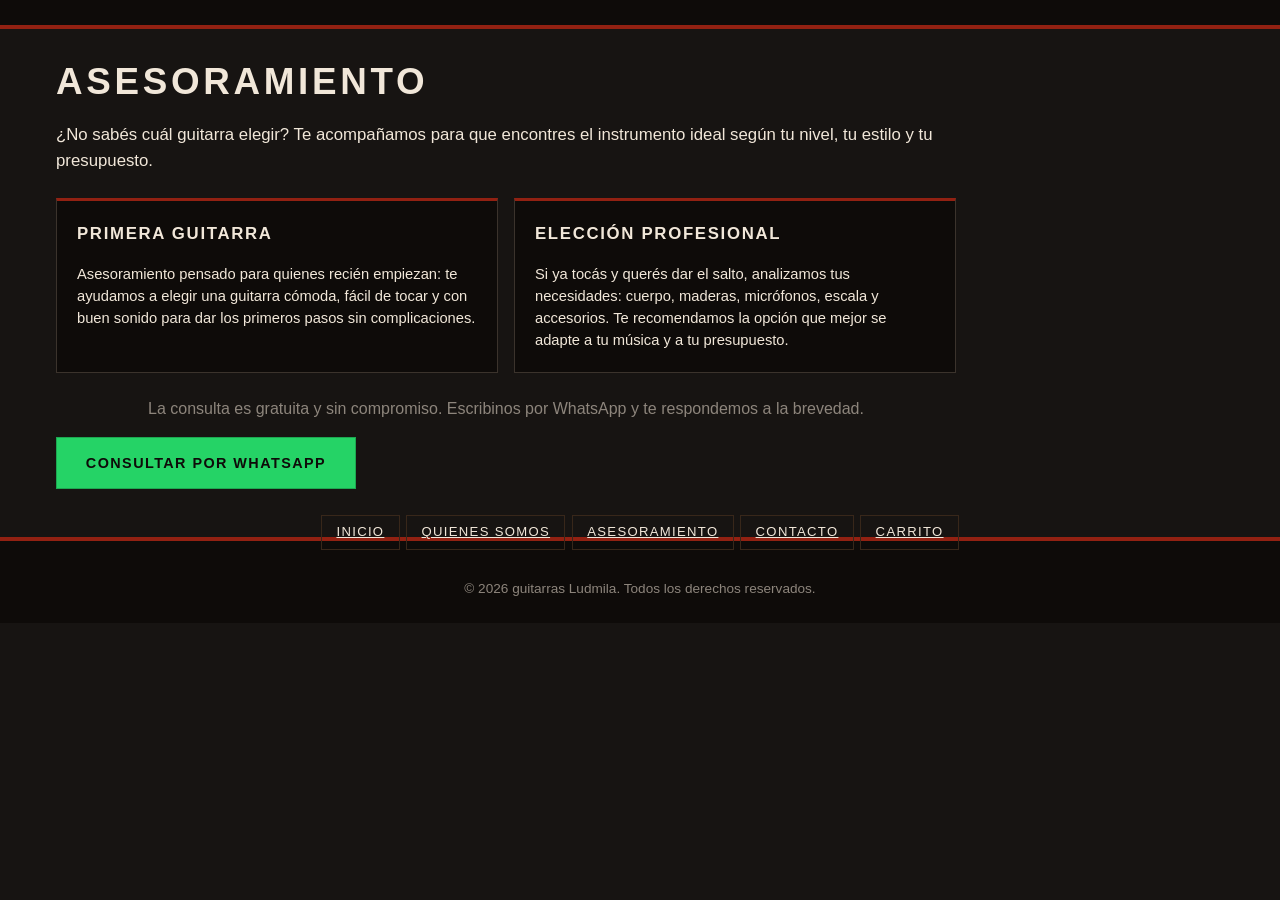
==== asesoramiento.html @ 0a2551b4 "agregue secciones de reseñas, asesoramiento, quienes somos, imagenes nuevas para el ecommerce" ====
<!DOCTYPE html>
<html lang="es">
<head>
    <meta charset="UTF-8">
    <meta name="viewport" content="width=device-width, initial-scale=1.0">
    <meta name="description" content="Servicios de asesoramiento de guitarras Ludmila para elegir tu próximo instrumento">
    <title>Asesoramiento - guitarras Ludmila</title>
    <link rel="stylesheet" href="styles.css">
</head>
<body>
    <header>
        <nav aria-label="Navegación principal">
            <ul>
                <li><a href="index.html">Inicio</a></li>
                <li><a href="index.html#productos">Productos</a></li>
                <li><a href="somos.html">Quienes somos</a></li>
                <li><a href="asesoramiento.html" aria-current="page">Asesoramiento</a></li>
                <li><a href="contacto.html">Contacto</a></li>
                <li><a href="carrito.html">Carrito</a></li>
            </ul>
        </nav>
    </header>

    <main>
        <section id="asesoramiento" aria-labelledby="titulo-asesoramiento">
            <h1 id="titulo-asesoramiento">Asesoramiento</h1>
            <p class="intro">
                ¿No sabés cuál guitarra elegir? Te acompañamos para que encontres el
                instrumento ideal según tu nivel, tu estilo y tu presupuesto.
            </p>

            <div class="servicios-grid">
                <article class="servicio-card">
                    <h2>Primera guitarra</h2>
                    <p>
                        Asesoramiento pensado para quienes recién empiezan: te ayudamos a
                        elegir una guitarra cómoda, fácil de tocar y con buen sonido para
                        dar los primeros pasos sin complicaciones.
                    </p>
                </article>

                <article class="servicio-card">
                    <h2>Elección profesional</h2>
                    <p>
                        Si ya tocás y querés dar el salto, analizamos tus necesidades:
                        cuerpo, maderas, micrófonos, escala y accesorios. Te recomendamos
                        la opción que mejor se adapte a tu música y a tu presupuesto.
                    </p>
                </article>
            </div>

            <p class="cta-texto">
                La consulta es gratuita y sin compromiso. Escribinos por WhatsApp y
                te respondemos a la brevedad.
            </p>

            <a class="btn-whatsapp" href="https://wa.me/5491112345678?text=Hola!%20Quiero%20asesoramiento%20para%20elegir%20una%20guitarra"
               target="_blank" rel="noopener noreferrer">
                Consultar por WhatsApp
            </a>
        </section>
    </main>

    <footer>
        <nav aria-label="Navegación secundaria">
            <ul>
                <li><a href="index.html">Inicio</a></li>
                <li><a href="somos.html">Quienes somos</a></li>
                <li><a href="asesoramiento.html">Asesoramiento</a></li>
                <li><a href="contacto.html">Contacto</a></li>
                <li><a href="carrito.html">Carrito</a></li>
            </ul>
        </nav>
        <p>&copy; 2026 guitarras Ludmila. Todos los derechos reservados.</p>
    </footer>
</body>
</html>
---- styles.css ----
:root {
    --negro: #0e0b09;
    --grafito: #171412;
    --carbon: #211d1a;
    --sepia: #2a241e;
    --gris-metal: #8d857c;
    --marron-oscuro: #38271a;
    --marron: #6f4a2b;
    --marron-claro: #a5774e;
    --rojo-oscuro: #661d19;
    --rojo: #922112;
    --rojo-claro: #d74a33;
    --crema: #f1e7d9;
    --borde: #3b332c;
}

*, *::before, *::after {
    margin: 0;
    padding: 0;
    box-sizing: border-box;
}

.top-banner {
  background-color: #500000; /* Rojo borra de vino / industrial oscuro */
  color: #f0f0f0;
  text-align: center;
  padding: 0.4rem 1rem;
  font-size: 0.8rem;
  letter-spacing: 1px;
  border-bottom: 1px solid #700000;
}

body {
    margin: 0;
    font-family: "Segoe UI", Roboto, Arial, sans-serif;
    background: var(--grafito);
    color: var(--crema);
    line-height: 1.55;
}

img {
    max-width: 100%;
    display: block;
}

a {
    color: var(--rojo-claro);
}

a:hover {
    color: var(--rojo-claro);
}

h1, h2, h3 {
    text-transform: uppercase;
    letter-spacing: 0.1em;
    font-weight: 700;
}

h1 {
    margin: 0 0 0.75rem;
    font-size: clamp(1.6rem, 4vw, 2.3rem);
}

h2 {
    margin: 0 0 1rem;
    font-size: 1.05rem;
    border-bottom: 2px solid var(--rojo);
    padding-bottom: 0.4rem;
}

h3 {
    font-size: 1rem;
}

header {
    background: var(--negro);
    border-bottom: 4px solid var(--rojo);
    padding: 0.75rem 1rem;
    display: flex;
    flex-direction: column;
    gap: 0.5rem;
}

 nav {
    display: flex;
    justify-content: left;
    flex-wrap: wrap;
    gap: 0.5rem;
    margin-top: -50px; 
    margin-bottom: 1rem;
}

nav ul {
    display: flex;
    flex-wrap: wrap;
    gap: 0.4rem;
    list-style: none;
    margin: 0;
    padding: 0;
}

nav a {
    display: inline-block;
    padding: 0.4rem 0.9rem;
    border: 1px solid var(--marron-oscuro);
    color: var(--crema);
    text-transform: uppercase;
    letter-spacing: 0.1em;
    font-size: 0.82rem;
}

nav a[aria-current="page"] {
    background: var(--rojo);
    border-color: var(--rojo);
    color: var(--negro);
}

nav a:hover {
    background: var(--rojo);
    border-color: var(--rojo);
    color: var(--negro);
    text-decoration: none;
}

.buscador {
    display: flex;
    justify-content: flex-end; 
    width: 100%;
    margin-bottom: 1rem;      
}

.buscador form {
    display: flex;
    align-items: center;
    gap: 0.5rem;
    width: fit-content;        /* Se adapta al tamaño del input + botón */
}

.buscador label {
    display: none;             
}

.buscador input {
    width: 220px;              
}

button {
    background: var(--rojo);
    color: var(--negro);
    border: 1px solid var(--rojo-oscuro);
    padding: 0.5rem 1rem;
    text-transform: uppercase;
    letter-spacing: 0.08em;
    font-weight: 700;
    font-size: 0.82rem;
    cursor: pointer;
}

button:hover {
    background: var(--rojo-claro);
}

button[type="reset"] {
    background: transparent;
    color: var(--rojo-claro);
    border-color: var(--marron);
}

button[type="reset"]:hover {
    background: var(--rojo-claro);
    color: var(--negro);
}

input, select, textarea {
    font: inherit;
}

input[type="text"],
input[type="email"],
input[type="tel"],
input[type="number"],
input[type="search"],
select,
textarea {
    background: var(--carbon);
    border: 1px solid var(--borde);
    color: var(--crema);
    padding: 0.5rem 0.6rem;
    width: 100%;
}

input:focus, select:focus, textarea:focus {
    outline: 2px solid var(--rojo-claro);
    outline-offset: 1px;
    border-color: var(--rojo-claro);
}

::placeholder {
    color: var(--gris-metal);
}

main {
    padding: 1.5rem 1rem 3rem;
    max-width: 1200px;
    margin: 0 auto;
}

fieldset {
    border: 1px solid var(--marron-oscuro);
    padding: 1rem;
    margin: 0 0 1rem;
}

legend {
    color: var(--rojo-claro);
    text-transform: uppercase;
    font-size: 0.75rem;
    letter-spacing: 0.14em;
    padding: 0 0.4rem;
}

#filtros {
    background: var(--negro);
    border: 1px solid var(--borde);
    padding: 1rem;
    position: relative;
    z-index: 30;
}

#filtros label {
    font-size: 0.85rem;
}

#destacados,
#productos,
#relacionados {
    display: grid;
    grid-template-columns: repeat(auto-fit, minmax(240px, 1fr));
    gap: 1rem;
}

#destacados h2,
#productos h2,
#relacionados h2 {
    grid-column: 1 / -1;
}

.producto {
    display: flex;
    flex-direction: column;
    gap: 0.35rem;
    background: var(--negro);
    border: 1px solid var(--borde);
    border-top: 3px solid var(--rojo);
    padding-bottom: 1rem;
}

.producto:hover {
    border-color: var(--marron-claro);
}

.producto img {
    width: 100%;
    height: 400px;
    object-fit: cover;
}

.producto h3 {
    margin: 0.75rem 1rem 0;
    font-size: 0.92rem;
}

.producto h3 a {
    color: var(--crema);
}

.producto h3 a:hover {
    color: var(--rojo-claro);
}

.producto p {
    margin: 0.1rem 1rem;
    font-size: 0.86rem;
    color: var(--gris-metal);
}

.producto .precio {
    margin-top: auto;
    color: var(--rojo-claro);
    font-weight: 700;
    font-size: 1.05rem;
    letter-spacing: 0.04em;
}

.producto button {
    align-self: flex-start;
    margin: 0.35rem 1rem 0;
}

#detalle-producto {
    max-width: 900px;
}

#detalle-producto img {
    width: 100%;
    max-width: 480px;
    border: 1px solid var(--borde);
}

#detalle-producto form div {
    max-width: 240px;
    margin-bottom: 0.75rem;
}

#detalle-producto form label {
    display: block;
    text-transform: uppercase;
    font-size: 0.75rem;
    letter-spacing: 0.12em;
    color: var(--gris-metal);
    margin-bottom: 0.25rem;
}

main nav[aria-label="Miga de pan"] ol {
    display: flex;
    flex-wrap: wrap;
    gap: 0.4rem;
    margin: 0 0 1.5rem;
    padding: 0;
    list-style: none;
    font-size: 0.82rem;
}

main nav[aria-label="Miga de pan"] li {
    color: var(--gris-metal);
}

main nav[aria-label="Miga de pan"] li + li::before {
    content: "/";
    margin-right: 0.4rem;
    color: var(--rojo-claro);
}

main nav[aria-label="Miga de pan"] a {
    border: 0;
    padding: 0;
    color: var(--crema);
}

main nav[aria-label="Miga de pan"] a[aria-current="page"],
main nav[aria-label="Miga de pan"] a[aria-current="page"]:hover {
    background: none;
    border: 0;
    color: var(--rojo-claro);
}

table {
    width: 100%;
    border-collapse: collapse;
    font-size: 0.9rem;
}

caption {
    text-align: left;
    padding: 0.5rem 0;
    text-transform: uppercase;
    letter-spacing: 0.08em;
    color: var(--rojo-claro);
    font-size: 0.8rem;
}

th, td {
    border: 1px solid var(--borde);
    padding: 0.5rem 0.65rem;
    text-align: left;
}

thead th {
    background: var(--carbon);
    text-transform: uppercase;
    font-size: 0.72rem;
    letter-spacing: 0.1em;
}

tbody th {
    color: var(--gris-metal);
    font-weight: 600;
}

tfoot th {
    text-transform: uppercase;
    font-size: 0.8rem;
    letter-spacing: 0.08em;
}

tfoot tr:last-child th,
tfoot tr:last-child td {
    border-top: 2px solid var(--rojo);
    color: var(--rojo-claro);
    font-weight: 700;
}

.controles {
    margin: 1rem 0;
}

.controles label {
    display: inline-block;
    border: 1px solid var(--marron-claro);
    color: var(--marron-claro);
    padding: 0.4rem 0.8rem;
    font-size: 0.8rem;
    text-transform: uppercase;
    letter-spacing: 0.08em;
    cursor: pointer;
}

.vista-productos {
    overflow-x: auto;
}

.vista-productos table {
    min-width: 640px;
}

.vista-vacia {
    text-align: center;
    padding: 2rem 1rem;
    border: 1px dashed var(--borde);
}

#asesoramiento {
    max-width: 900px;
}

#asesoramiento .intro {
    font-size: 1.05rem;
    margin-bottom: 1.5rem;
}

.servicios-grid {
    display: grid;
    grid-template-columns: repeat(auto-fit, minmax(260px, 1fr));
    gap: 1rem;
    margin-bottom: 1.5rem;
}

.servicio-card {
    background: var(--negro);
    border: 1px solid var(--borde);
    border-top: 3px solid var(--rojo);
    padding: 1.25rem;
    display: flex;
    flex-direction: column;
    gap: 0.6rem;
}

.servicio-card h2 {
    border-bottom: 0;
    margin: 0;
}

.servicio-card p {
    font-size: 0.92rem;
    color: var(--crema);
    line-height: 1.5;
    margin: 0;
}

.cta-texto {
    text-align: center;
    margin-bottom: 1rem;
    color: var(--gris-metal);
}

.btn-whatsapp {
    display: inline-block;
    background: #25d366;
    color: var(--negro);
    border: 1px solid #1da851;
    padding: 0.85rem 1.8rem;
    text-transform: uppercase;
    letter-spacing: 0.1em;
    font-weight: 700;
    font-size: 0.9rem;
    text-decoration: none;
    cursor: pointer;
}

.btn-whatsapp:hover {
    background: #1da851;
    color: var(--negro);
}

#asesoramiento p:not(.intro):not(.cta-texto) {
    font-size: 0.92rem;
}

#quienes-somos {
    max-width: 760px;
}

#quienes-somos p {
    margin-bottom: 1rem;
    font-size: 1.02rem;
    color: var(--crema);
}

#quienes-somos p::first-letter {
    color: var(--rojo-claro);
}

#contacto form {
    max-width: 760px;
}

#contacto fieldset > div {
    margin-bottom: 0.75rem;
}

#contacto fieldset label span {
    color: var(--rojo-claro);
}

#datos-contacto address {
    border-left: 3px solid var(--rojo);
    background: var(--negro);
    padding: 1rem;
    font-style: normal;
}

address p {
    margin: 0 0 0.35rem;
}

/* Posicionamiento para la tarjeta y el badge */
.card {
  position: relative; /* Necesario para ubicar el badge dentro de la tarjeta */
  overflow: hidden;
  padding: 1rem;
}

.badge {
  position: absolute;
  top: 10px;
  left: 10px;
  background-color: var(--color-primario, #8b0000); /* Tu rojo de variable */
  color: #fff;
  font-size: 0.75rem;
  font-weight: bold;
  padding: 0.25rem 0.5rem;
  border-radius: 3px;
  z-index: 1;
}

/* EFECTO ZOOM EN LA FOTO */
.card-img-container {
  overflow: hidden;
  border-radius: 4px;
}

.card img {
  width: 100%;
  height: 250px;
  transition: transform 0.3s ease; /* Transición suave */
}

/* Al pasar el mouse, la guitarra se agranda un poco */
.card:hover img {
  transform: scale(1.08);
}

/* Seccion de Reseñas */
#resenas {
  margin-top: 2rem;
  padding: 1.5rem 0;
}

#resenas h2 {
  margin-bottom: 1rem;
}

.resenas-grid {
  display: grid;
  grid-template-columns: repeat(auto-fit, minmax(260px, 1fr));
  gap: 1rem;
}

.resena-card {
  background: var(--negro);
  border: 1px solid var(--borde);
  border-top: 3px solid var(--rojo);
  padding: 1.25rem;
  display: flex;
  flex-direction: column;
  gap: 0.5rem;
}

.resena-card .estrellas {
  color: var(--rojo-claro);
  font-size: 1.1rem;
  letter-spacing: 2px;
}

.resena-card p {
  font-size: 0.88rem;
  color: var(--crema);
  font-style: italic;
  line-height: 1.4;
  margin: 0;
}

.resena-card span {
  font-size: 0.8rem;
  color: var(--gris-metal);
  font-weight: bold;
  margin-top: auto;
  align-self: flex-end;
}


/* El contenedor principal actúa como Carrusel */
/* Sección de RESEÑAS */
#resenas {
    grid-column: 1 / -1;
  margin-top: 3rem;
  padding: 2rem 0;
  text-align: center;
}

#resenas h2 {
  margin-bottom: 1.5rem;
}

/* Envoltorio para centrar el carrusel en la pantalla */
.resenas-wrapper {
  max-width: 1000px; /* Ajusta el ancho total del carrusel */
  margin: 0 auto;    /* Lo centra en la página */
  padding: 0 1rem;
}

/* El carrusel que muestra 3 tarjetas alineadas */
.resenas-grid {
  display: flex;
  gap: 1rem;
  overflow-x: auto;
  scroll-snap-type: x mandatory;
  padding-bottom: 1rem;
}

/* Cálculo exacto para mostrar 3 tarjetas visibles a la vez */
.resena-card {
  /* Resta los gaps para que encajen justo 3 por fila */
  flex: 0 0 calc((100% - 2rem) / 3); 
  scroll-snap-align: start;
  background: var(--negro);
  border: 1px solid var(--borde);
  border-top: 3px solid var(--rojo);
  padding: 1.25rem;
  display: flex;
  flex-direction: column;
  gap: 0.5rem;
  box-sizing: border-box;
  text-align: left;
}

.resena-card .estrellas {
  color: var(--rojo-claro);
  font-size: 1rem;
  letter-spacing: 2px;
}

.resena-card p {
  font-size: 0.85rem;
  color: var(--crema);
  font-style: italic;
  line-height: 1.4;
  margin: 0;
}

.resena-card span {
  font-size: 0.78rem;
  color: var(--gris-metal);
  font-weight: bold;
  margin-top: auto;
  align-self: flex-end;
}

/* barra de scroll */
.resenas-grid::-webkit-scrollbar {
  height: 6px;
}
.resenas-grid::-webkit-scrollbar-thumb {
  background: var(--rojo);
  border-radius: 3px;
}
.resenas-grid::-webkit-scrollbar-track {
  background: #1e1e1e;
}
/* Fin de la sección de RESEÑAS */

footer {
    background: var(--negro);
    border-top: 4px solid var(--rojo);
    padding: 1.5rem 1rem;
    display: flex;
    flex-direction: column;
    align-items: center;
    gap: 0.75rem;
    text-align: center;
    font-size: 0.85rem;
    color: var(--gris-metal);
}

@media (min-width: 900px) {
    header {
        flex-direction: row;
        align-items: center;
        gap: 1rem;
        flex-wrap: wrap;
    }

    header nav {
        justify-content: flex-start;
        flex: 1;
    }

    .buscador {
        display: flex;
        justify-content: flex-end;
    }

    main:has(#filtros) {
        display: grid;
        grid-template-columns: minmax(220px, 280px) 1fr;
        gap: 1.5rem;
        grid-template-areas:
            "filtros destacados"
            "filtros productos";
        align-items: start;
    }

    main:has(#filtros) > #filtros {
        grid-area: filtros;
        position: sticky;
        top: 1rem;
    }

    main:has(#filtros) > #destacados {
        grid-area: destacados;
    }

    main:has(#filtros) > #productos {
        grid-area: productos;
    }
}
@media (max-width: 720px) {
    main {
        padding: 1rem 0.75rem 2.5rem;
    }

    header nav ul {
        justify-content: center;
    }

    /* Achicamos la caja para que entre bien en celulares sin ponerse en vertical */
    .buscador input {
        width: 140px;
    }

    .producto img {
        height: 170px;
    }
}

@media (max-width: 480px) {
    main {
        padding: 0.75rem 0.5rem 2rem;
    }

    .buscador input {
        width: 110px; /* Un toque más angosto en pantallas muy chicas */
    }

    .producto button {
        width: calc(100% - 2rem);
    }
}
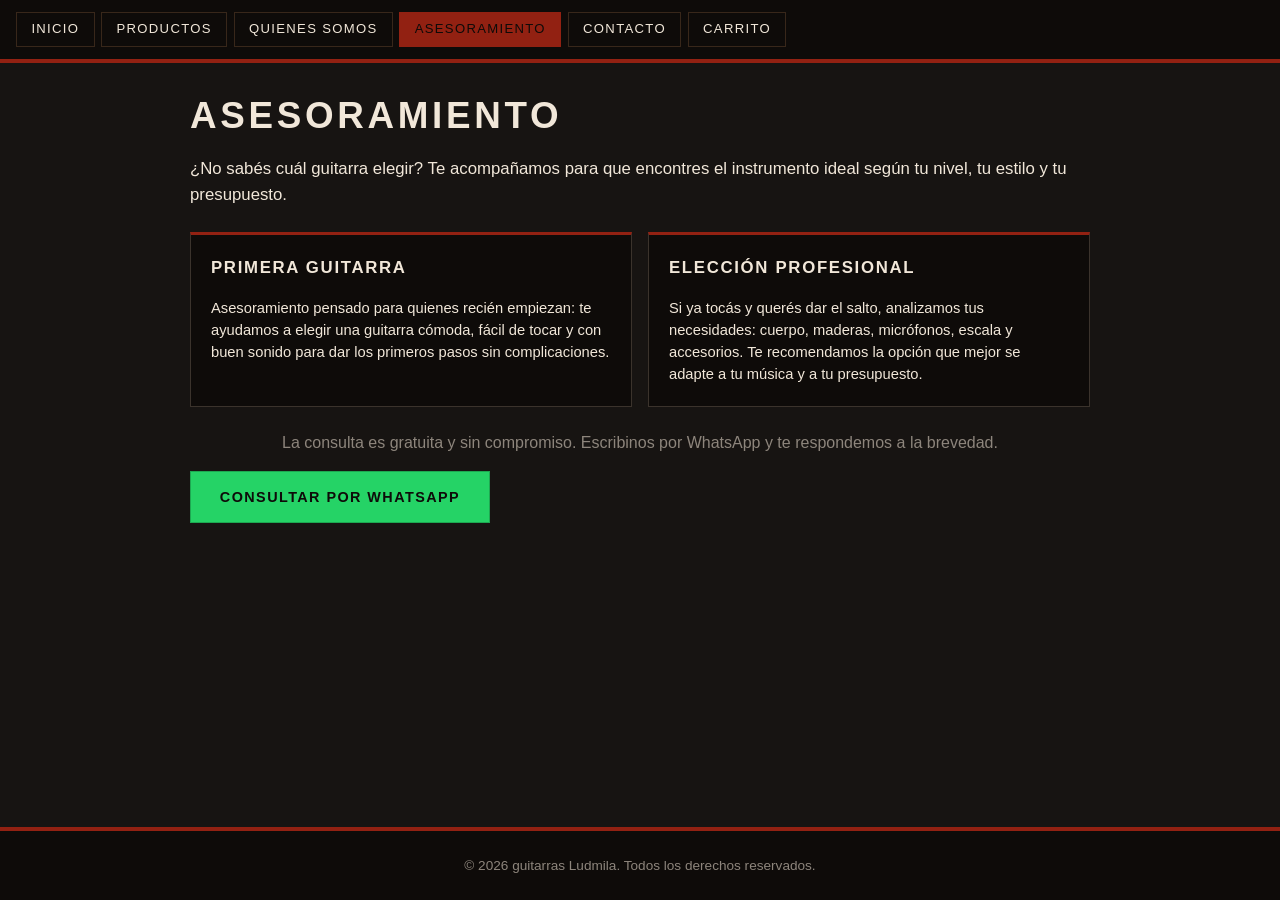
==== commit 5a312e0d: "arreglo de diseño, ajuste el footer, menuy buscador. Corregi error de la seccion de filtros" ====
--- a/asesoramiento.html
+++ b/asesoramiento.html
@@ -62,15 +62,6 @@
     </main>
 
     <footer>
-        <nav aria-label="Navegación secundaria">
-            <ul>
-                <li><a href="index.html">Inicio</a></li>
-                <li><a href="somos.html">Quienes somos</a></li>
-                <li><a href="asesoramiento.html">Asesoramiento</a></li>
-                <li><a href="contacto.html">Contacto</a></li>
-                <li><a href="carrito.html">Carrito</a></li>
-            </ul>
-        </nav>
         <p>&copy; 2026 guitarras Ludmila. Todos los derechos reservados.</p>
     </footer>
 </body>
--- a/styles.css
+++ b/styles.css
@@ -1,3 +1,4 @@
+/* VARIABLES DE COLOR Y RESET GENERAL */
 :root {
     --negro: #0e0b09;
     --grafito: #171412;
@@ -20,22 +21,16 @@
     box-sizing: border-box;
 }
 
-.top-banner {
-  background-color: #500000; /* Rojo borra de vino / industrial oscuro */
-  color: #f0f0f0;
-  text-align: center;
-  padding: 0.4rem 1rem;
-  font-size: 0.8rem;
-  letter-spacing: 1px;
-  border-bottom: 1px solid #700000;
-}
-
 body {
     margin: 0;
     font-family: "Segoe UI", Roboto, Arial, sans-serif;
     background: var(--grafito);
     color: var(--crema);
     line-height: 1.55;
+
+    display: flex;
+    flex-direction: column;
+    min-height: 100vh;
 }
 
 img {
@@ -51,6 +46,9 @@
     color: var(--rojo-claro);
 }
 
+/* ==========================================================================
+   2. TIPOGRAFÍA ENCABEZADOS
+   ========================================================================== */
 h1, h2, h3 {
     text-transform: uppercase;
     letter-spacing: 0.1em;
@@ -73,6 +71,18 @@
     font-size: 1rem;
 }
 
+/* Banner superior */
+.top-banner {
+    background-color: #500000;
+    color: #f0f0f0;
+    text-align: center;
+    padding: 0.4rem 1rem;
+    font-size: 0.8rem;
+    letter-spacing: 1px;
+    border-bottom: 1px solid #700000;
+}
+
+/* ENCABEZADO */
 header {
     background: var(--negro);
     border-bottom: 4px solid var(--rojo);
@@ -82,13 +92,14 @@
     gap: 0.5rem;
 }
 
- nav {
-    display: flex;
-    justify-content: left;
-    flex-wrap: wrap;
-    gap: 0.5rem;
-    margin-top: -50px; 
-    margin-bottom: 1rem;
+
+
+/* MÉNU */
+nav {
+    display: flex;
+    align-items: self-start ;
+    z-index: 10; /* Asegura que el menú quede por encima y reciba los clics */
+    margin: 0;
 }
 
 nav ul {
@@ -108,14 +119,10 @@
     text-transform: uppercase;
     letter-spacing: 0.1em;
     font-size: 0.82rem;
-}
-
-nav a[aria-current="page"] {
-    background: var(--rojo);
-    border-color: var(--rojo);
-    color: var(--negro);
-}
-
+    text-decoration: none;
+}
+
+nav a[aria-current="page"],
 nav a:hover {
     background: var(--rojo);
     border-color: var(--rojo);
@@ -123,18 +130,21 @@
     text-decoration: none;
 }
 
+/* Buscador en la barra superior */
 .buscador {
     display: flex;
-    justify-content: flex-end; 
-    width: 100%;
-    margin-bottom: 1rem;      
+    justify-content: flex-end; /* Lo manda al extremo derecho */
+    width: auto;
+    margin-left: auto;
+    margin-top: -2.3rem; /*  altura */
+    position: relative;
+    z-index: 5;
 }
 
 .buscador form {
     display: flex;
     align-items: center;
     gap: 0.5rem;
-    width: fit-content;        /* Se adapta al tamaño del input + botón */
 }
 
 .buscador label {
@@ -145,6 +155,9 @@
     width: 220px;              
 }
 
+/* __________________________________________________
+   4. FORMULARIOS, BOTONES E INPUTS
+   __________________________________________________ */
 button {
     background: var(--rojo);
     color: var(--negro);
@@ -200,31 +213,36 @@
     color: var(--gris-metal);
 }
 
+fieldset {
+    border: 1px solid var(--marron-oscuro);
+    padding: 1rem;
+    margin: 0 0 1rem;
+}
+
+legend {
+    color: var(--rojo-claro);
+    text-transform: uppercase;
+    font-size: 0.75rem;
+    letter-spacing: 0.14em;
+    padding: 0 0.4rem;
+}
+
+/* _________________________________
+   5. ESTRUCTURA MAIN Y  FILTROS
+   ________________________________ */
 main {
     padding: 1.5rem 1rem 3rem;
     max-width: 1200px;
     margin: 0 auto;
-}
-
-fieldset {
-    border: 1px solid var(--marron-oscuro);
-    padding: 1rem;
-    margin: 0 0 1rem;
-}
-
-legend {
-    color: var(--rojo-claro);
-    text-transform: uppercase;
-    font-size: 0.75rem;
-    letter-spacing: 0.14em;
-    padding: 0 0.4rem;
-}
-
+    flex: 1;
+}
+
+/* Estilos de la caja del Filtro */
 #filtros {
     background: var(--negro);
     border: 1px solid var(--borde);
     padding: 1rem;
-    position: relative;
+    position: static;
     z-index: 30;
 }
 
@@ -232,6 +250,7 @@
     font-size: 0.85rem;
 }
 
+/* Grillas del catálogo */
 #destacados,
 #productos,
 #relacionados {
@@ -246,6 +265,7 @@
     grid-column: 1 / -1;
 }
 
+/* Componente de Producto (Card) */
 .producto {
     display: flex;
     flex-direction: column;
@@ -298,6 +318,10 @@
     margin: 0.35rem 1rem 0;
 }
 
+/* ________________________________________________
+   6. VISTAS ESPECÍFICAS (Detalle, , Tablas, Servicios, Sobre Nosotros)
+   _______________________________________________________________ */
+/* Detalle de Producto */
 #detalle-producto {
     max-width: 900px;
 }
@@ -322,6 +346,7 @@
     margin-bottom: 0.25rem;
 }
 
+/* Miga de Pan (Breadcrumbs) */
 main nav[aria-label="Miga de pan"] ol {
     display: flex;
     flex-wrap: wrap;
@@ -355,6 +380,7 @@
     color: var(--rojo-claro);
 }
 
+/* Tablas y Carrito */
 table {
     width: 100%;
     border-collapse: collapse;
@@ -430,6 +456,7 @@
     border: 1px dashed var(--borde);
 }
 
+/* Sección Asesoramiento y Servicios */
 #asesoramiento {
     max-width: 900px;
 }
@@ -497,6 +524,7 @@
     font-size: 0.92rem;
 }
 
+/* Quienes Somos y Contacto */
 #quienes-somos {
     max-width: 760px;
 }
@@ -534,172 +562,120 @@
     margin: 0 0 0.35rem;
 }
 
-/* Posicionamiento para la tarjeta y el badge */
+/* Tarjeta alternativa con Badge y Efecto Zoom */
 .card {
-  position: relative; /* Necesario para ubicar el badge dentro de la tarjeta */
-  overflow: hidden;
-  padding: 1rem;
+    position: relative;
+    overflow: hidden;
+    padding: 1rem;
 }
 
 .badge {
-  position: absolute;
-  top: 10px;
-  left: 10px;
-  background-color: var(--color-primario, #8b0000); /* Tu rojo de variable */
-  color: #fff;
-  font-size: 0.75rem;
-  font-weight: bold;
-  padding: 0.25rem 0.5rem;
-  border-radius: 3px;
-  z-index: 1;
-}
-
-/* EFECTO ZOOM EN LA FOTO */
+    position: absolute;
+    top: 10px;
+    left: 10px;
+    background-color: var(--color-primario, #8b0000);
+    color: #fff;
+    font-size: 0.75rem;
+    font-weight: bold;
+    padding: 0.25rem 0.5rem;
+    border-radius: 3px;
+    z-index: 1;
+}
+
 .card-img-container {
-  overflow: hidden;
-  border-radius: 4px;
+    overflow: hidden;
+    border-radius: 4px;
 }
 
 .card img {
-  width: 100%;
-  height: 250px;
-  transition: transform 0.3s ease; /* Transición suave */
-}
-
-/* Al pasar el mouse, la guitarra se agranda un poco */
+    width: 100%;
+    height: 250px;
+    transition: transform 0.3s ease;
+}
+
 .card:hover img {
-  transform: scale(1.08);
-}
-
-/* Seccion de Reseñas */
-#resenas {
-  margin-top: 2rem;
-  padding: 1.5rem 0;
-}
-
-#resenas h2 {
-  margin-bottom: 1rem;
-}
-
-.resenas-grid {
-  display: grid;
-  grid-template-columns: repeat(auto-fit, minmax(260px, 1fr));
-  gap: 1rem;
-}
-
-.resena-card {
-  background: var(--negro);
-  border: 1px solid var(--borde);
-  border-top: 3px solid var(--rojo);
-  padding: 1.25rem;
-  display: flex;
-  flex-direction: column;
-  gap: 0.5rem;
-}
-
-.resena-card .estrellas {
-  color: var(--rojo-claro);
-  font-size: 1.1rem;
-  letter-spacing: 2px;
-}
-
-.resena-card p {
-  font-size: 0.88rem;
-  color: var(--crema);
-  font-style: italic;
-  line-height: 1.4;
-  margin: 0;
-}
-
-.resena-card span {
-  font-size: 0.8rem;
-  color: var(--gris-metal);
-  font-weight: bold;
-  margin-top: auto;
-  align-self: flex-end;
-}
-
-
-/* El contenedor principal actúa como Carrusel */
-/* Sección de RESEÑAS */
+    transform: scale(1.08);
+}
+
+/* ______________________________________________
+   7. SECCIÓN DE RESEÑAS (Carrusel horizontal con Snap Scroll)
+   _________________________________________________ */
 #resenas {
     grid-column: 1 / -1;
-  margin-top: 3rem;
-  padding: 2rem 0;
-  text-align: center;
+    margin-top: 3rem;
+    padding: 2rem 0;
+    text-align: center;
 }
 
 #resenas h2 {
-  margin-bottom: 1.5rem;
-}
-
-/* Envoltorio para centrar el carrusel en la pantalla */
+    margin-bottom: 1.5rem;
+}
+
 .resenas-wrapper {
-  max-width: 1000px; /* Ajusta el ancho total del carrusel */
-  margin: 0 auto;    /* Lo centra en la página */
-  padding: 0 1rem;
-}
-
-/* El carrusel que muestra 3 tarjetas alineadas */
+    max-width: 1000px;
+    margin: 0 auto;
+    padding: 0 1rem;
+}
+
 .resenas-grid {
-  display: flex;
-  gap: 1rem;
-  overflow-x: auto;
-  scroll-snap-type: x mandatory;
-  padding-bottom: 1rem;
-}
-
-/* Cálculo exacto para mostrar 3 tarjetas visibles a la vez */
+    display: flex;
+    gap: 1rem;
+    overflow-x: auto;
+    scroll-snap-type: x mandatory;
+    padding-bottom: 1rem;
+}
+
 .resena-card {
-  /* Resta los gaps para que encajen justo 3 por fila */
-  flex: 0 0 calc((100% - 2rem) / 3); 
-  scroll-snap-align: start;
-  background: var(--negro);
-  border: 1px solid var(--borde);
-  border-top: 3px solid var(--rojo);
-  padding: 1.25rem;
-  display: flex;
-  flex-direction: column;
-  gap: 0.5rem;
-  box-sizing: border-box;
-  text-align: left;
+    flex: 0 0 calc((100% - 2rem) / 3); 
+    scroll-snap-align: start;
+    background: var(--negro);
+    border: 1px solid var(--borde);
+    border-top: 3px solid var(--rojo);
+    padding: 1.25rem;
+    display: flex;
+    flex-direction: column;
+    gap: 0.5rem;
+    box-sizing: border-box;
+    text-align: left;
 }
 
 .resena-card .estrellas {
-  color: var(--rojo-claro);
-  font-size: 1rem;
-  letter-spacing: 2px;
+    color: var(--rojo-claro);
+    font-size: 1rem;
+    letter-spacing: 2px;
 }
 
 .resena-card p {
-  font-size: 0.85rem;
-  color: var(--crema);
-  font-style: italic;
-  line-height: 1.4;
-  margin: 0;
+    font-size: 0.85rem;
+    color: var(--crema);
+    font-style: italic;
+    line-height: 1.4;
+    margin: 0;
 }
 
 .resena-card span {
-  font-size: 0.78rem;
-  color: var(--gris-metal);
-  font-weight: bold;
-  margin-top: auto;
-  align-self: flex-end;
-}
-
-/* barra de scroll */
+    font-size: 0.78rem;
+    color: var(--gris-metal);
+    font-weight: bold;
+    margin-top: auto;
+    align-self: flex-end;
+}
+
+/* Estilización personalizada de la barra de scroll */
 .resenas-grid::-webkit-scrollbar {
-  height: 6px;
+    height: 6px;
 }
 .resenas-grid::-webkit-scrollbar-thumb {
-  background: var(--rojo);
-  border-radius: 3px;
+    background: var(--rojo);
+    border-radius: 3px;
 }
 .resenas-grid::-webkit-scrollbar-track {
-  background: #1e1e1e;
-}
-/* Fin de la sección de RESEÑAS */
-
+    background: #1e1e1e;
+}
+
+/*__________________________________
+   8. PIE DE PÁGINA (Footer)
+   ________________________________ */
 footer {
     background: var(--negro);
     border-top: 4px solid var(--rojo);
@@ -713,6 +689,11 @@
     color: var(--gris-metal);
 }
 
+/* ________________________________________________
+   9. MEDIA QUERIES (Diseño Adaptativo / Responsive)
+   ______________________________________________________ */
+
+/* Escritorio / Pantallas Grandes (>= 900px) */
 @media (min-width: 900px) {
     header {
         flex-direction: row;
@@ -731,6 +712,7 @@
         justify-content: flex-end;
     }
 
+    /* Maquetación del Main con Grid de 2 columnas usando grid-template-areas */
     main:has(#filtros) {
         display: grid;
         grid-template-columns: minmax(220px, 280px) 1fr;
@@ -743,8 +725,7 @@
 
     main:has(#filtros) > #filtros {
         grid-area: filtros;
-        position: sticky;
-        top: 1rem;
+        position: static;
     }
 
     main:has(#filtros) > #destacados {
@@ -755,6 +736,8 @@
         grid-area: productos;
     }
 }
+
+/* Tablets (<= 720px) */
 @media (max-width: 720px) {
     main {
         padding: 1rem 0.75rem 2.5rem;
@@ -764,7 +747,6 @@
         justify-content: center;
     }
 
-    /* Achicamos la caja para que entre bien en celulares sin ponerse en vertical */
     .buscador input {
         width: 140px;
     }
@@ -772,18 +754,27 @@
     .producto img {
         height: 170px;
     }
-}
-
+
+    .resena-card {
+        flex: 0 0 calc((100% - 1rem) / 2); /* Muestra 2 tarjetas en tablets */
+    }
+}
+
+/* Celulares (<= 480px) */
 @media (max-width: 480px) {
     main {
         padding: 0.75rem 0.5rem 2rem;
     }
 
     .buscador input {
-        width: 110px; /* Un toque más angosto en pantallas muy chicas */
+        width: 110px;
     }
 
     .producto button {
         width: calc(100% - 2rem);
     }
+
+    .resena-card {
+        flex: 0 0 100%; /* Muestra 1 tarjeta a la vez en móviles */
+    }
 }
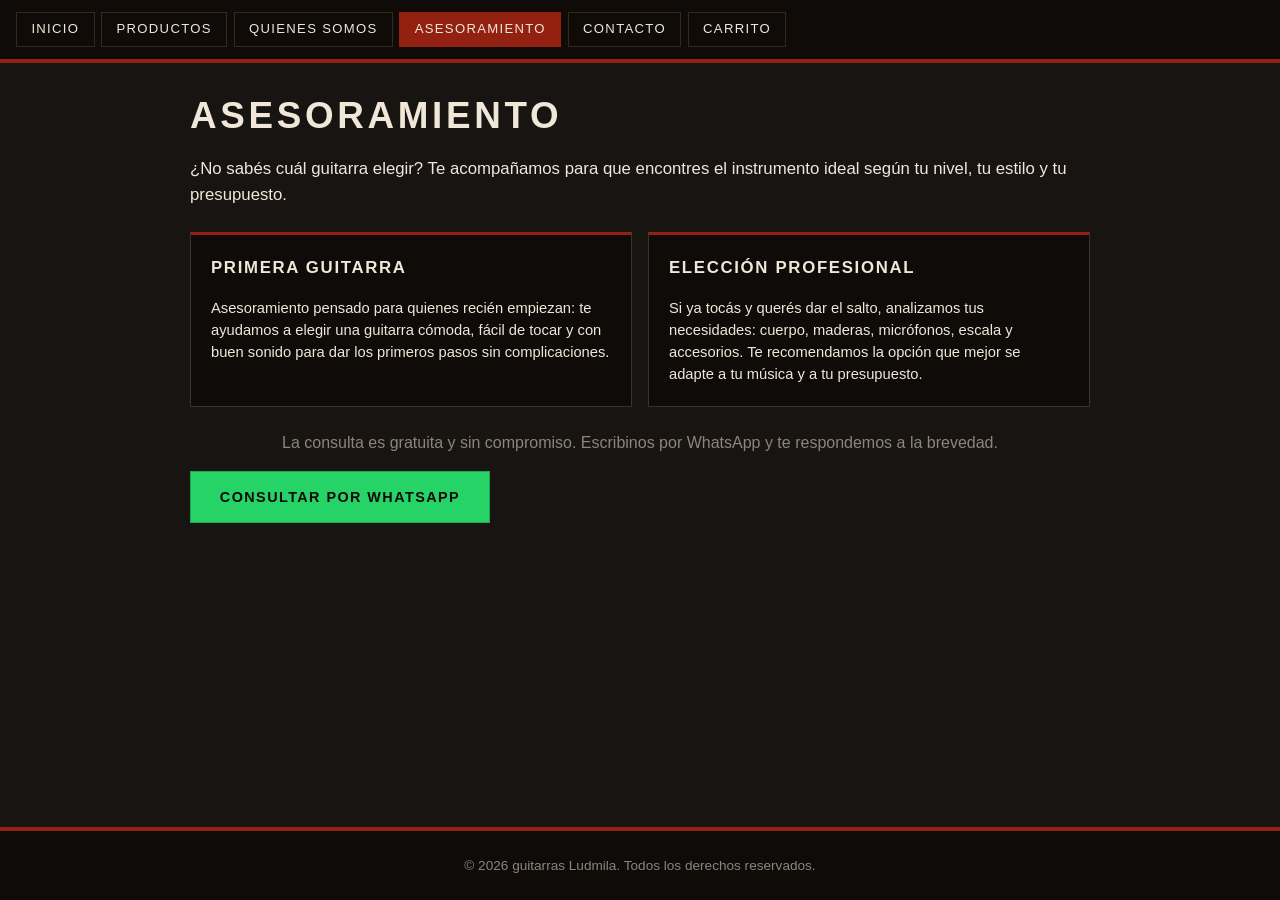
==== commit a6b67f89: "agregue primer interactividad con JS para menu y validaciones" ====
--- a/asesoramiento.html
+++ b/asesoramiento.html
@@ -64,5 +64,6 @@
     <footer>
         <p>&copy; 2026 guitarras Ludmila. Todos los derechos reservados.</p>
     </footer>
+    <script src="js/app.js" defer></script>
 </body>
 </html>
--- a/styles.css
+++ b/styles.css
@@ -30,12 +30,12 @@
 
     display: flex;
     flex-direction: column;
-    min-height: 100vh;
+    min-height: 100vh; /* de aca para arriba, se estira automáticamente */
 }
 
 img {
     max-width: 100%;
-    display: block;
+    display: block; /*sin espacios libres abajo*/
 }
 
 a {
@@ -43,28 +43,28 @@
 }
 
 a:hover {
-    color: var(--rojo-claro);
-}
-
-/* ==========================================================================
+    color: var(--rojo-claro); 
+}
+
+/* ____________________________
    2. TIPOGRAFÍA ENCABEZADOS
-   ========================================================================== */
+   ______________________________ */
 h1, h2, h3 {
-    text-transform: uppercase;
+    text-transform: uppercase;  /*mayuscula*/
     letter-spacing: 0.1em;
     font-weight: 700;
 }
 
 h1 {
-    margin: 0 0 0.75rem;
-    font-size: clamp(1.6rem, 4vw, 2.3rem);
+    margin: 0 0 0.75rem; /* arriba, lados, empuja abajo*/
+    font-size: clamp(1.6rem, 4vw, 2.3rem); /*segun la pantalla */
 }
 
 h2 {
     margin: 0 0 1rem;
     font-size: 1.05rem;
     border-bottom: 2px solid var(--rojo);
-    padding-bottom: 0.4rem;
+    padding-bottom: 0.4rem; /* estira el espacio solo de abajo, aire*/
 }
 
 h3 {
@@ -79,7 +79,7 @@
     padding: 0.4rem 1rem;
     font-size: 0.8rem;
     letter-spacing: 1px;
-    border-bottom: 1px solid #700000;
+    border-bottom: 1px solid #700000; /* dibuja una linea*/
 }
 
 /* ENCABEZADO */
@@ -92,20 +92,29 @@
     gap: 0.5rem;
 }
 
-
-
-/* MÉNU */
+/*___________________________
+  CAJA CONTENEDORA 
+   _______________________________ */
+.barra-navegacion {
+    display: flex;
+    justify-content: space-between; /* Menú a la izquierda, buscador a la derecha */
+    align-items: center;            
+    padding: 0.5rem 1rem;          
+}
+
+/* _______________________
+   EL MENÚ 
+   ___________________*/
 nav {
     display: flex;
-    align-items: self-start ;
-    z-index: 10; /* Asegura que el menú quede por encima y reciba los clics */
+    z-index: 10; 
     margin: 0;
 }
 
 nav ul {
     display: flex;
-    flex-wrap: wrap;
-    gap: 0.4rem;
+    flex-wrap: wrap; /* pantalla chiquita = orden*/
+    gap: 0.4rem; 
     list-style: none;
     margin: 0;
     padding: 0;
@@ -119,7 +128,7 @@
     text-transform: uppercase;
     letter-spacing: 0.1em;
     font-size: 0.82rem;
-    text-decoration: none;
+    text-decoration: none; /* sin subrayado azul*/
 }
 
 nav a[aria-current="page"],
@@ -130,13 +139,18 @@
     text-decoration: none;
 }
 
-/* Buscador en la barra superior */
+nav a.activa {
+    background: var(--rojo);
+    border-color: var(--rojo);
+    color: var(--crema);
+}
+
+/* _______________________________________
+    BUSCADOR
+   ________________________ */
 .buscador {
     display: flex;
-    justify-content: flex-end; /* Lo manda al extremo derecho */
     width: auto;
-    margin-left: auto;
-    margin-top: -2.3rem; /*  altura */
     position: relative;
     z-index: 5;
 }
@@ -156,7 +170,7 @@
 }
 
 /* __________________________________________________
-   4. FORMULARIOS, BOTONES E INPUTS
+   FORMULARIOS, BOTONES E INPUTS
    __________________________________________________ */
 button {
     background: var(--rojo);
@@ -361,7 +375,7 @@
     color: var(--gris-metal);
 }
 
-main nav[aria-label="Miga de pan"] li + li::before {
+main nav[aria-label="Miga de pan"] li + li::before {  /*saltea al primero y le pone un adorno falso*/ 
     content: "/";
     margin-right: 0.4rem;
     color: var(--rojo-claro);
@@ -565,7 +579,7 @@
 /* Tarjeta alternativa con Badge y Efecto Zoom */
 .card {
     position: relative;
-    overflow: hidden;
+    overflow: hidden;  /*recorta los bordes*/
     padding: 1rem;
 }
 
@@ -590,7 +604,7 @@
 .card img {
     width: 100%;
     height: 250px;
-    transition: transform 0.3s ease;
+    transition: transform 0.3s ease; 
 }
 
 .card:hover img {
@@ -598,7 +612,7 @@
 }
 
 /* ______________________________________________
-   7. SECCIÓN DE RESEÑAS (Carrusel horizontal con Snap Scroll)
+   SECCIÓN DE RESEÑAS
    _________________________________________________ */
 #resenas {
     grid-column: 1 / -1;
